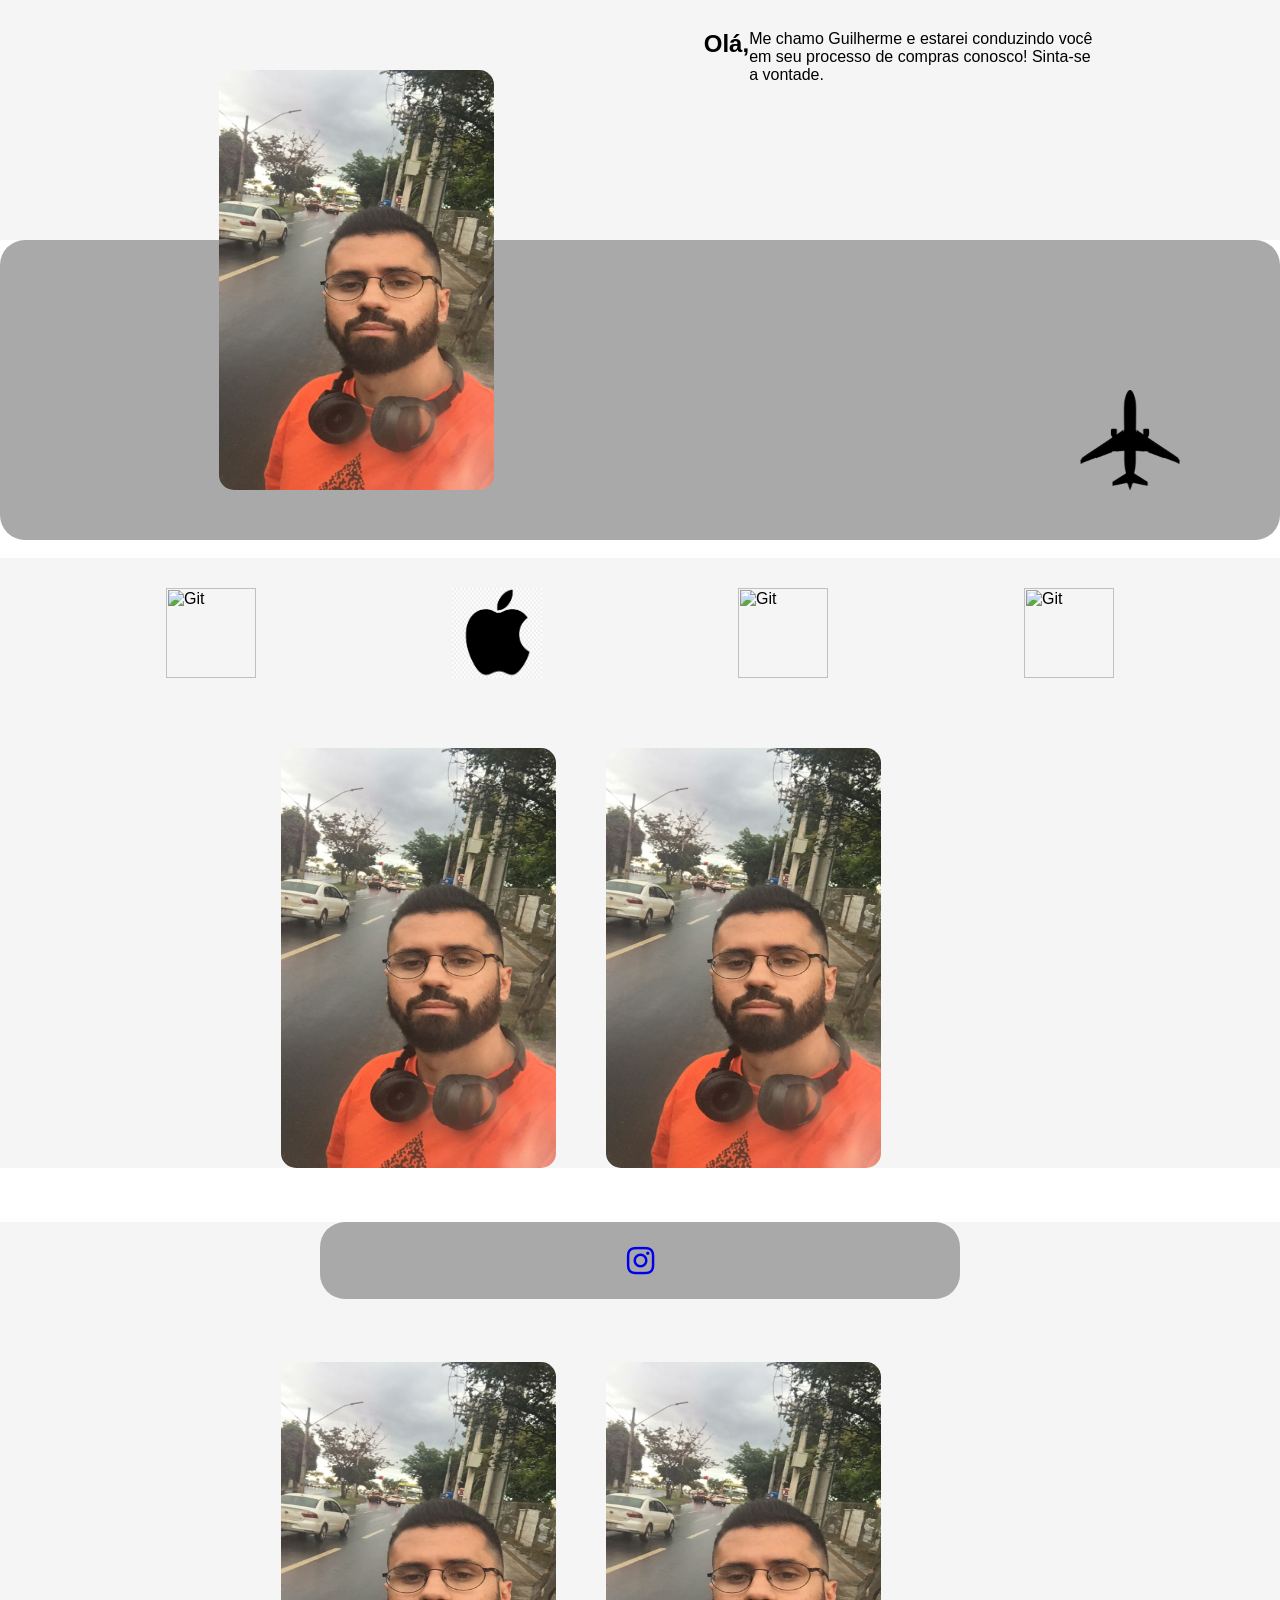
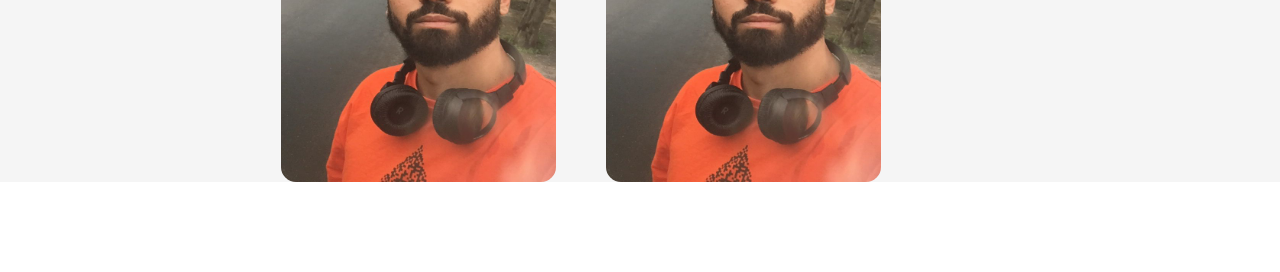
==== src/index.html @ 7324d446 "consultor example commit might be reverted we never know" ====
<!DOCTYPE html>
<html lang="en" xmlns="http://www.w3.org/1999/html" xmlns:margin-top="http://www.w3.org/1999/xhtml">
<head>
    <meta charset="UTF-8">
    <title>verification</title>
    <link rel="stylesheet" href="presentation.css">
    <link rel="stylesheet" href="https://cdnjs.cloudflare.com/ajax/libs/font-awesome/4.7.0/css/font-awesome.min.css">
</head>

<body>

<div class="container" style="text-align: center; height: 200px">
    <div class="D">
        <img src="WhatsApp%20Image%202023-03-06%20at%2020.24.52.jpeg" style="border-radius:15px;height: 420px"
             width="275px" margin-top:4px/>
    </div>
    <div class="A" style="width: 32%">
        <p>
        <h2>Olá,</h2>
        Me chamo Guilherme e estarei conduzindo você em seu processo de compras conosco! Sinta-se a vontade.
        </p>
    </div>
</div>

<div class="colored" style="height: 300px"></div>

<br/>
<div class="imgCoinBase">
    <img src="jbl-logo-7.png" title="Git " style="width:90px;height:90px;">
    <img src="apple.jpg" title="Git " style="width:90px;height:90px;">
    <img src="mi.png" title="Git " style="width:90px;height:90px;">
    <img src="djiBlack.avif" title="Git " style="width:90px;height:90px;">
</div>


<div class="containerB" style="text-align: center; height: 420px">
    <div class="containerB" style="text-align: center; height: 240px">

        <div class="igProf">
            <img src="WhatsApp%20Image%202023-03-06%20at%2020.24.52.jpeg"
                 style="border-radius:15px;height: 420px" width="275px"/>
        </div>
        <br/>

        <div class="About" style="width: 32%">
            <img src="WhatsApp%20Image%202023-03-06%20at%2020.24.52.jpeg"
                 style="border-radius:15px;height: 420px" width="275px"/>
        </div>
    </div>
    <br/>
</div>

<br/>
<br/>
<br/>

<div class="containerGit" style="text-align: center; height: 100px">
    <div class="talk" style="height: 37px; width: 600px">
        <a target="_blank" href="https://www.instagram.com/gfamorimm/">
            <i class="fa fa-instagram fa-2x"></i>
        </a>
    </div>
</div>

<div class="containerB" style="text-align: center; height: 420px">
    <div class="containerB" style="text-align: center; height: 240px">

        <div class="igProf">
            <img src="WhatsApp%20Image%202023-03-06%20at%2020.24.52.jpeg"
                 style="border-radius:15px;height: 420px" width="275px"/>
        </div>
        <br/>

        <div class="About" style="width: 32%">
            <img src="WhatsApp%20Image%202023-03-06%20at%2020.24.52.jpeg"
                 style="border-radius:15px;height: 420px" width="275px"/>
        </div>
    </div>
    <br/>
</div>


</body>

<br/>
<br/>
<br/>
<br/>
<br/>

<footer class="footer">

</footer>

</html>
---- src/presentation.css ----
body, html {
    height: 100%;
    margin: 0;
    font-family: Arial;
}

* {
    margin: 0px;
    padding: 0px;
}


.about {
    text-align: center;

}


.BC {
    background-color: whitesmoke;
}

.B {
    background-color: darkgray;
    border-radius: 50px;
}

h2 {
    text-align: center;
}


.colored {
    background-color: darkgray;
    text-align: right;
    border: none;
    display: flex;
    align-items: flex-end;
    background-image: url("airTwo.png");
    background-repeat: no-repeat;
    background-size: 100px 100px;
    background-position: bottom 50px right 100px;
    border-radius: 25px;

}

.newGray {
    background-color: darkgray;
    text-align: center;
    align-items: flex-end;
    padding: 5px;
}

.imgCoinBase {
    border: none !important;
    background-color: whitesmoke;
    justify-content: space-evenly;
    display: flex;
    align-items: center;
    flex-direction: row;

}

.imgCoinBase > * {
    padding: 30px;
}

.talk{
    border: none !important;
    background-color: whitesmoke;
    justify-content: space-evenly;
    display: flex;
    align-items: center;
    flex-direction: row;
}



.imgHtml {
    padding: 100px;
    border: none;
}


.logo {
    background-color: whitesmoke;
    border: none !important;
}

.container {
    display: flex;
    justify-content: space-evenly;
    align-content: center;
    text-align: center;
    background-color: whitesmoke;
    padding: 20px;

}


.containerGit {
    display: flex;
    justify-content: space-evenly;
    align-content: center;
    text-align: right;
    background-color: whitesmoke;
    padding: 0px;
}


.containerResume {
    display: flex;
    justify-content: space-evenly;
    align-content: center;
    text-align: right;
    background-color: whitesmoke;
    padding: 0px;


}

.containerB {
    display: flex;
    justify-content: space-evenly;
    align-content: center;
    text-align: center;
    background-color: whitesmoke;
    image-resolution: normal;
    image-orientation: flip;
    padding: 20px;
}

.A {
    display: flex;
    padding: 10px;
    text-align: left;

}

.D {
    padding: 50px;
    text-align: center;
    display: flex;
    justify-content: center;
    align-content: center;
}

.two {
    padding: 210px;
    text-align: center;
    display: flex;
    justify-content: center;
    align-content: center;
    border-radius: 30px;

}



.DEF{
    padding: 100px;
    text-align: left;
    display: flex;
    justify-content: center;
    align-content: center;

}

.imgCss {
    display: flex;
    padding: 10px;
    text-align: left;

}

.dontKnowYet {
    background-color: whitesmoke;
    height: 250px;
    padding: 20px;
    align-content: center;

}

.talk {
    border-radius: 25px;
    background-color: darkgray;
    text-align: center;
    padding: 20px;

}
.socialMedia{
    height: 150px;
}

.loading{
    padding: 190px;
}

.imgCoinBase{

}

.last{
    display: flex;
    justify-content: right;
    padding: 40px;
}
.presentationHeader{
    display: flex;
    justify-content: right;
    padding: 5px;
}

button {
    background-color: darkgray;
    border: none;
    color: black;
    padding: 15px 32px;
    text-align: center;
    text-decoration: none;
    display: inline-block;
    font-size: 16px;
    border-radius: 20px;
}
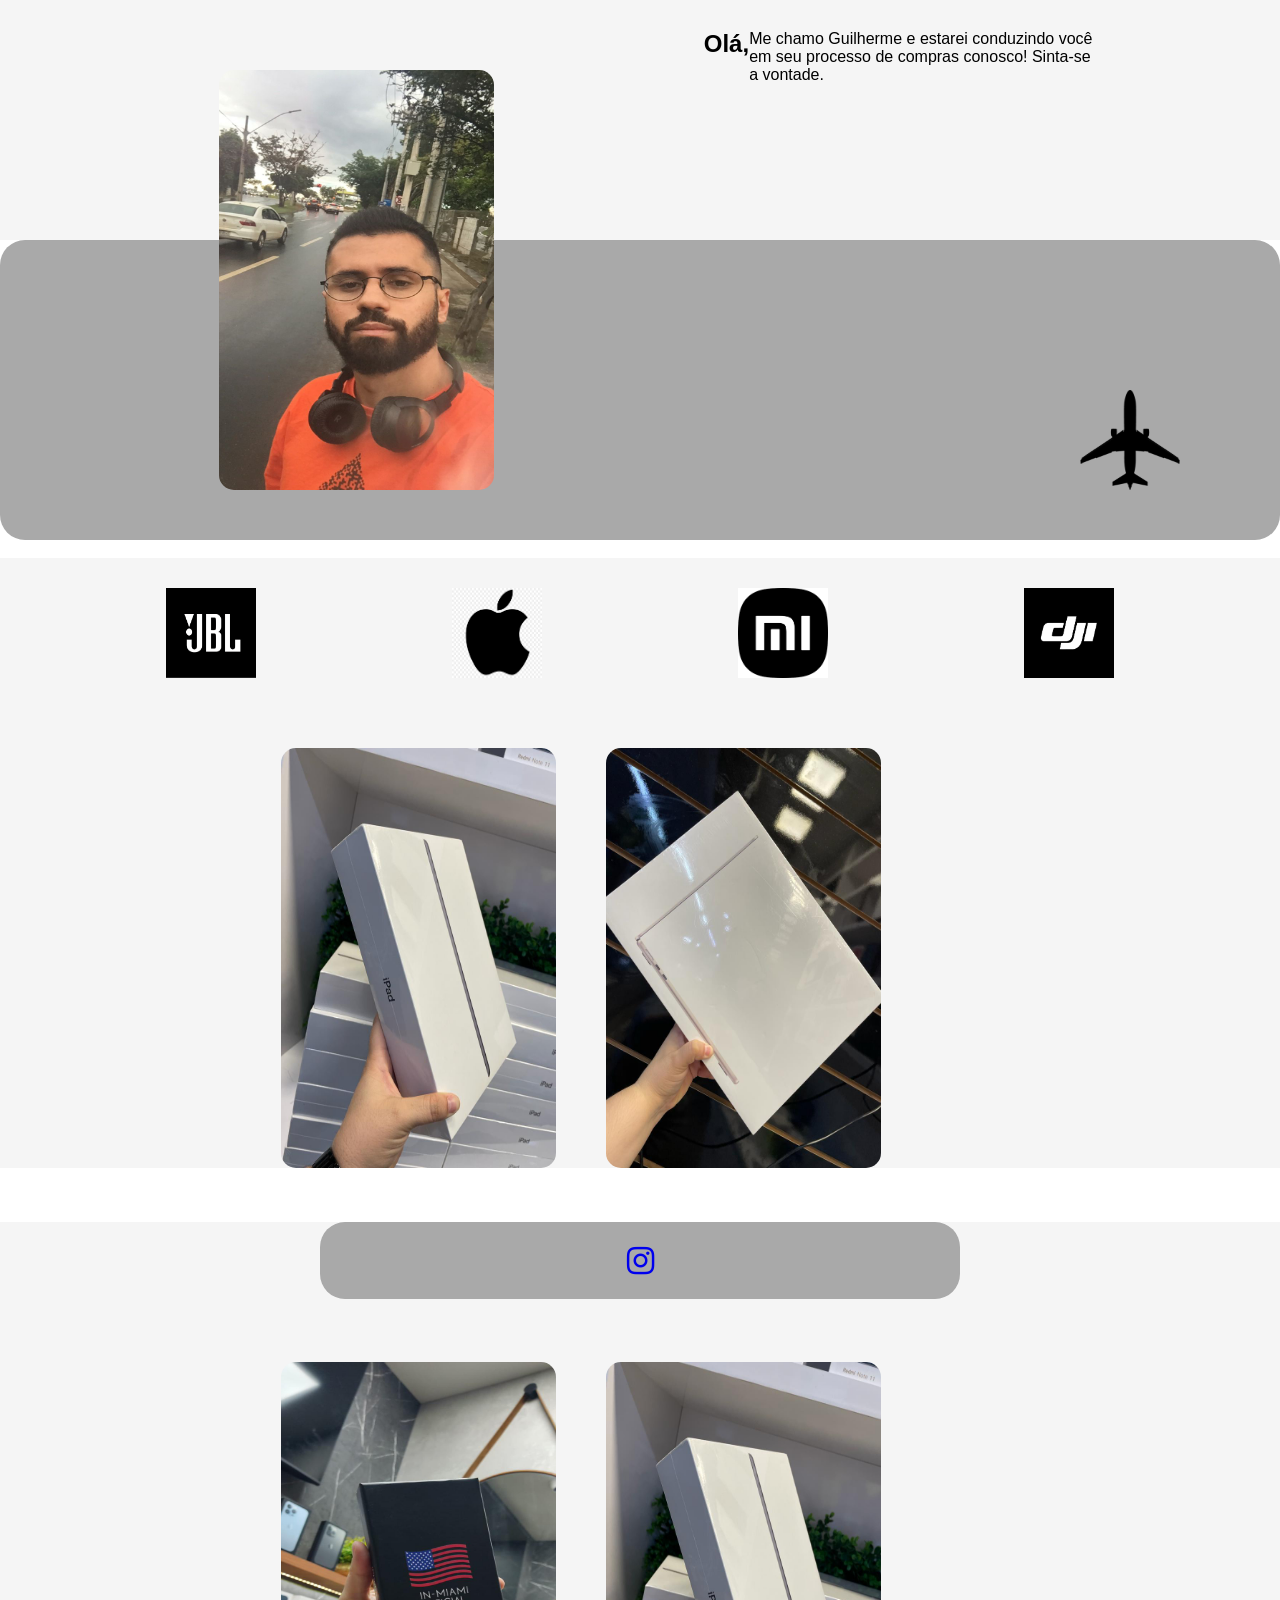
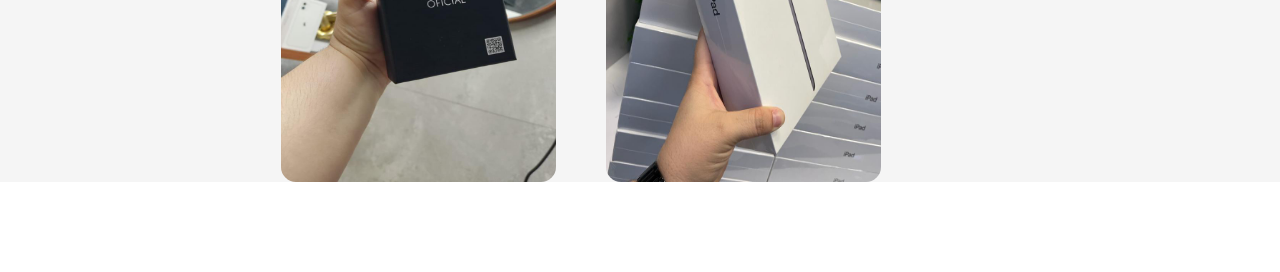
==== commit 61a54141: "consultor example commit might be reverted we never know" ====
--- a/src/index.html
+++ b/src/index.html
@@ -37,13 +37,13 @@
     <div class="containerB" style="text-align: center; height: 240px">
 
         <div class="igProf">
-            <img src="WhatsApp%20Image%202023-03-06%20at%2020.24.52.jpeg"
+            <img src="one.jpeg"
                  style="border-radius:15px;height: 420px" width="275px"/>
         </div>
         <br/>
 
         <div class="About" style="width: 32%">
-            <img src="WhatsApp%20Image%202023-03-06%20at%2020.24.52.jpeg"
+            <img src="two.jpeg"
                  style="border-radius:15px;height: 420px" width="275px"/>
         </div>
     </div>
@@ -66,13 +66,13 @@
     <div class="containerB" style="text-align: center; height: 240px">
 
         <div class="igProf">
-            <img src="WhatsApp%20Image%202023-03-06%20at%2020.24.52.jpeg"
+            <img src="fiv.jpeg"
                  style="border-radius:15px;height: 420px" width="275px"/>
         </div>
         <br/>
 
         <div class="About" style="width: 32%">
-            <img src="WhatsApp%20Image%202023-03-06%20at%2020.24.52.jpeg"
+            <img src="one.jpeg"
                  style="border-radius:15px;height: 420px" width="275px"/>
         </div>
     </div>
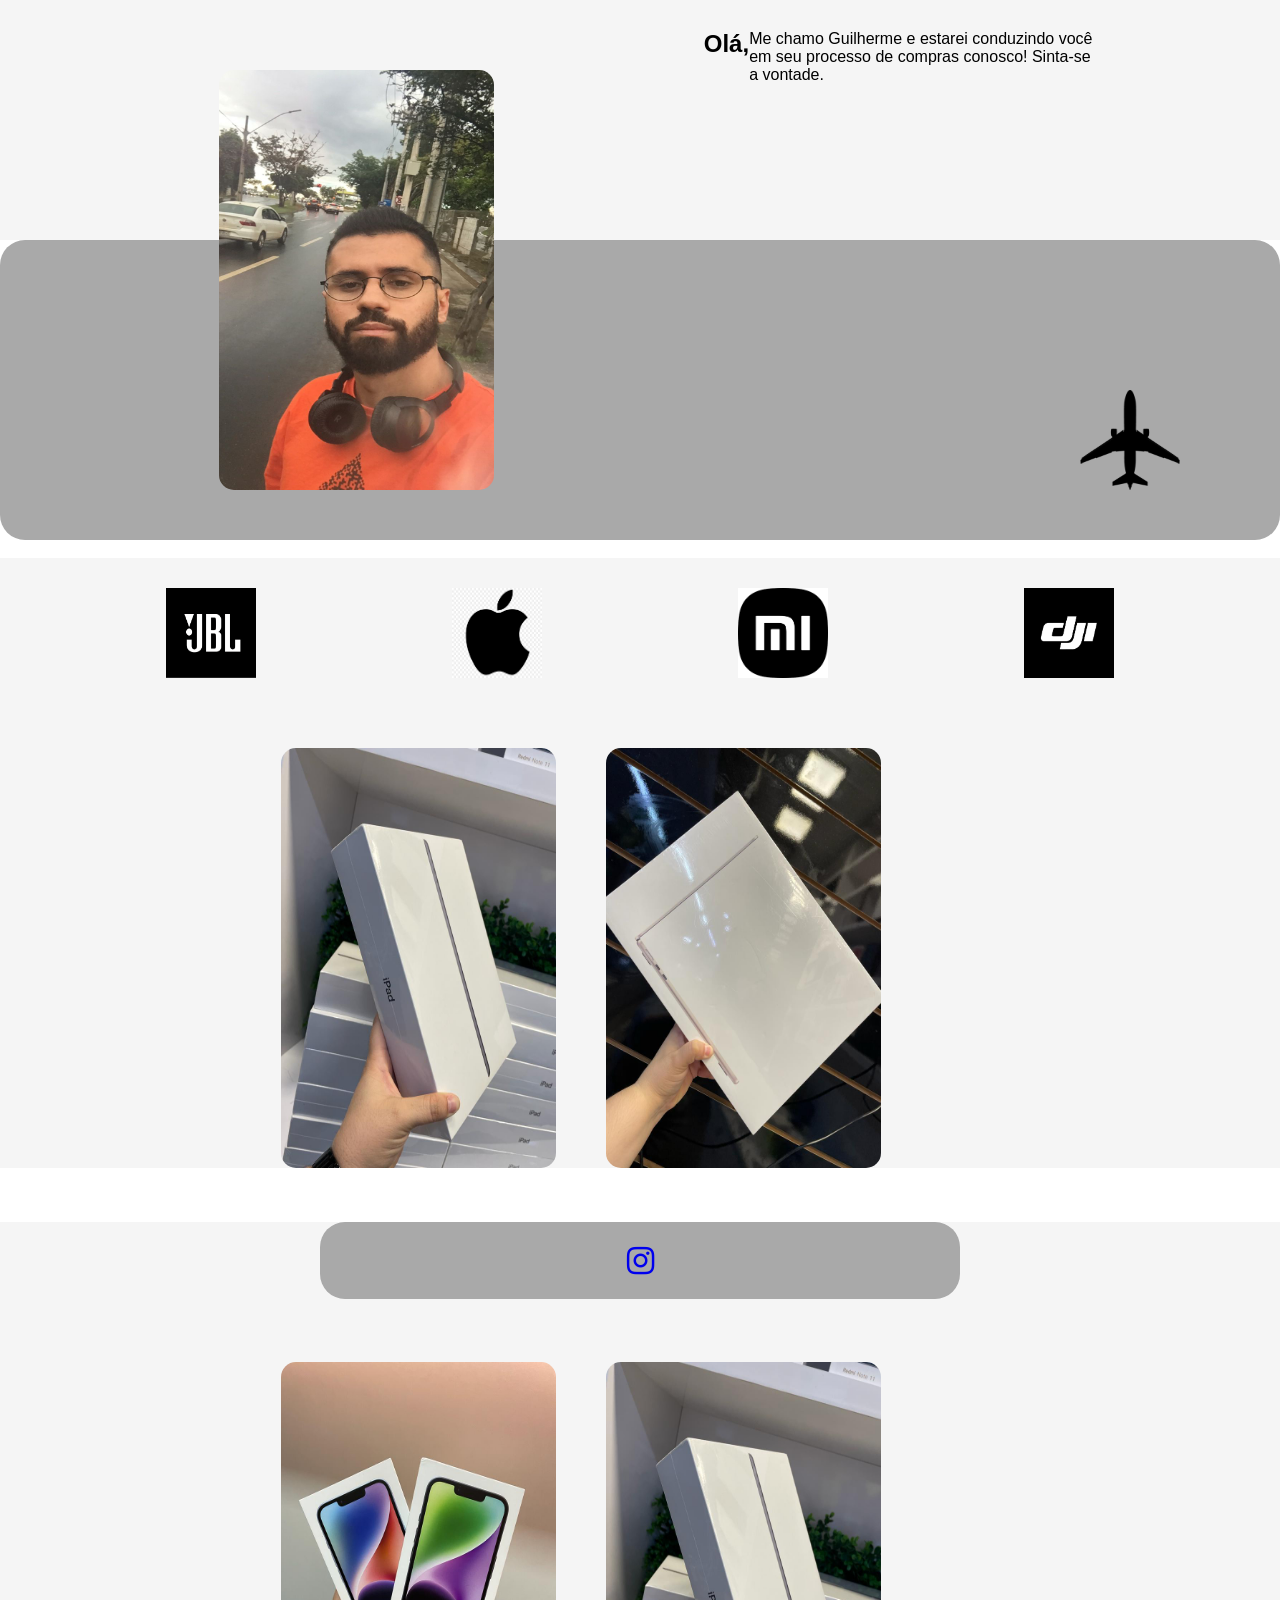
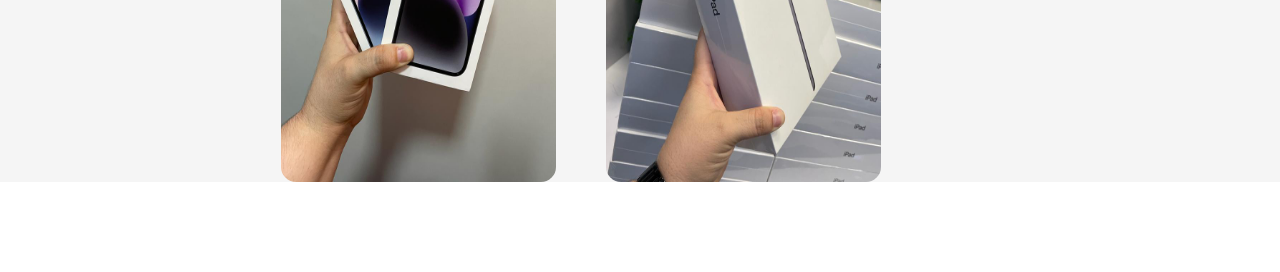
==== commit a40bf30b: "consultor example commit might be reverted we never know" ====
--- a/src/index.html
+++ b/src/index.html
@@ -66,7 +66,7 @@
     <div class="containerB" style="text-align: center; height: 240px">
 
         <div class="igProf">
-            <img src="fiv.jpeg"
+            <img src="threeee.jpeg"
                  style="border-radius:15px;height: 420px" width="275px"/>
         </div>
         <br/>
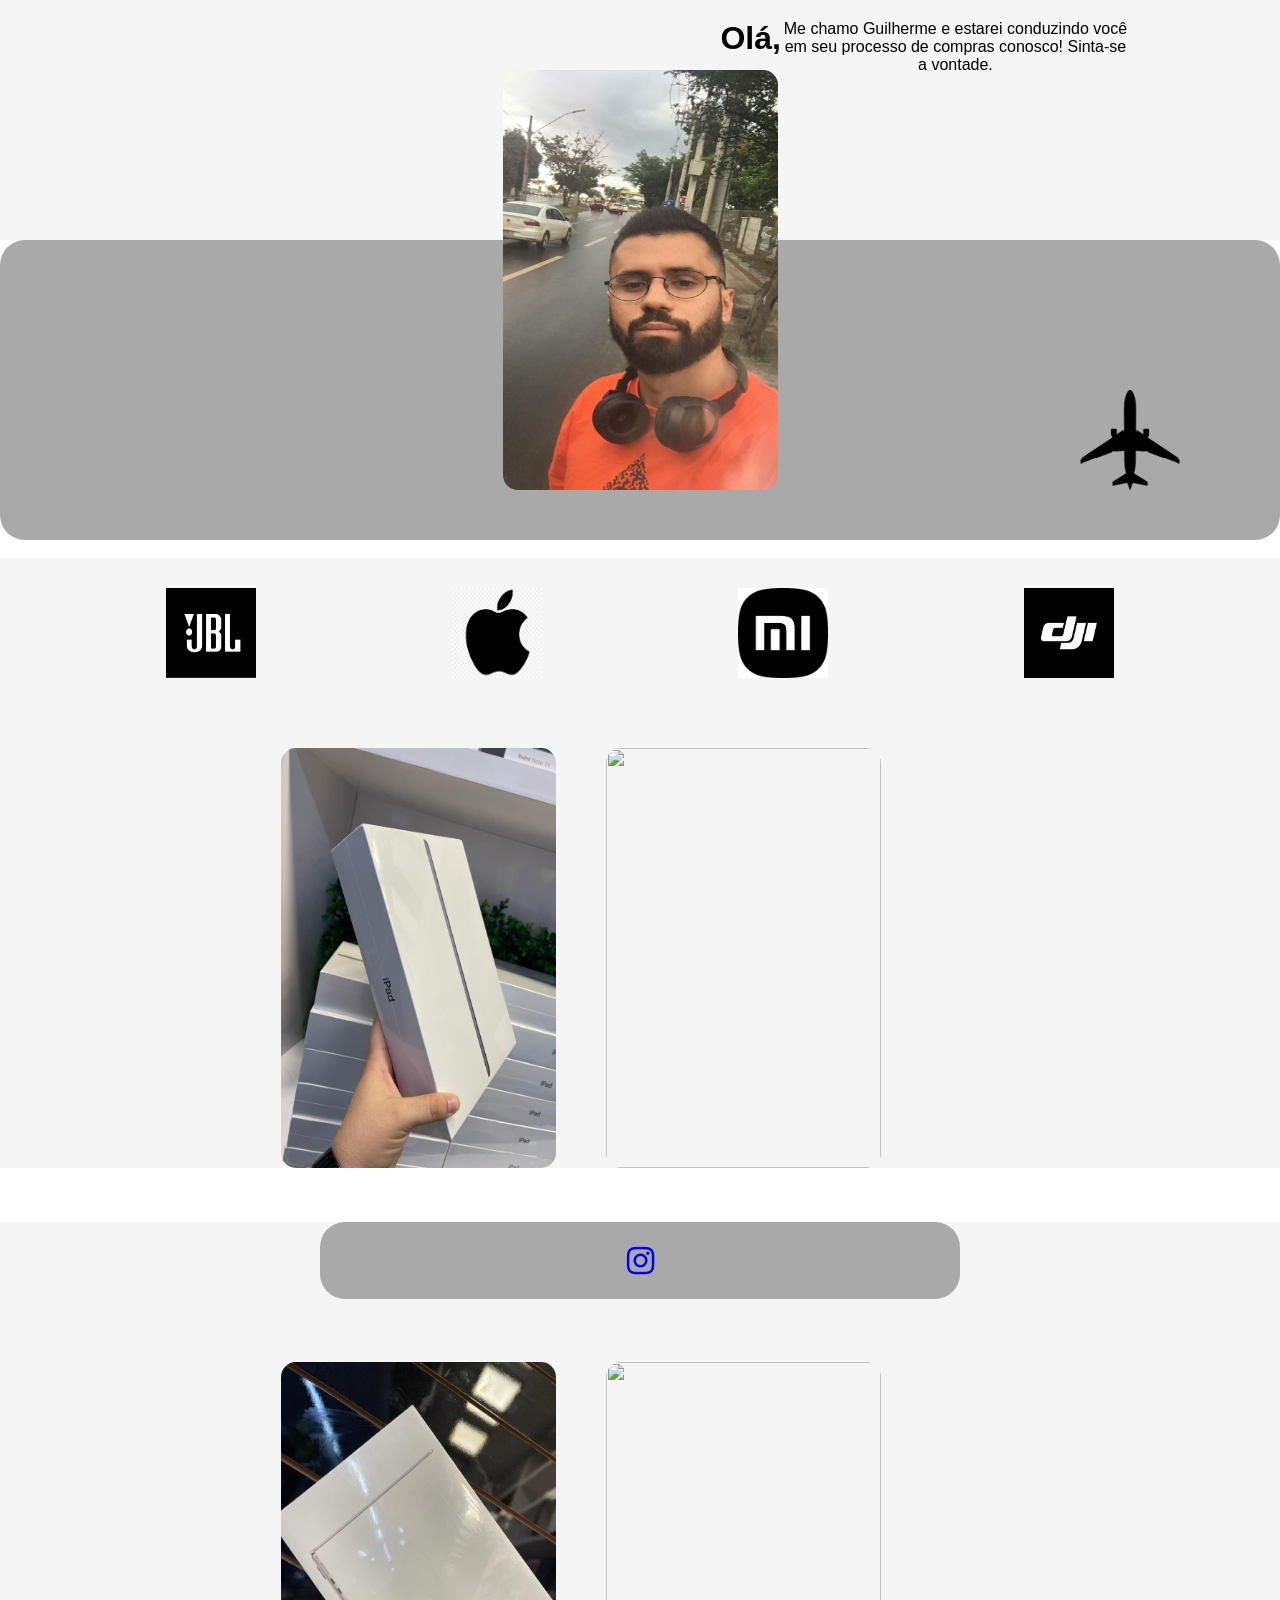
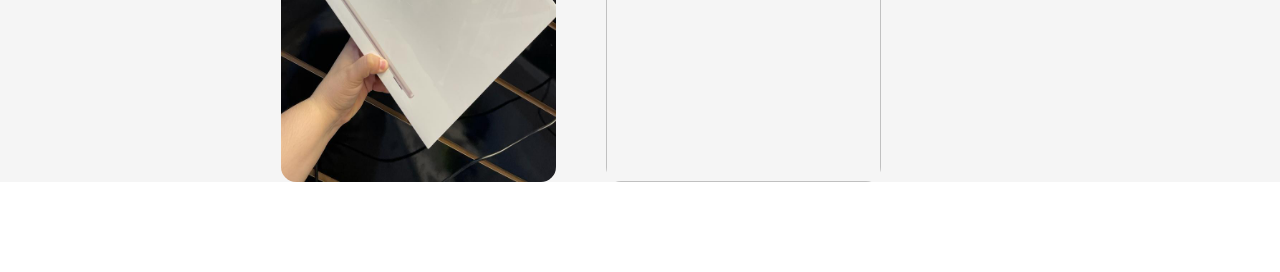
==== commit 2c10d960: "consultor example commit might be reverted we never know" ====
--- a/src/index.html
+++ b/src/index.html
@@ -16,7 +16,7 @@
     </div>
     <div class="A" style="width: 32%">
         <p>
-        <h2>Olá,</h2>
+        <h1>Olá,</h1>
         Me chamo Guilherme e estarei conduzindo você em seu processo de compras conosco! Sinta-se a vontade.
         </p>
     </div>
@@ -43,7 +43,7 @@
         <br/>
 
         <div class="About" style="width: 32%">
-            <img src="two.jpeg"
+            <img src="tre.jpeg"
                  style="border-radius:15px;height: 420px" width="275px"/>
         </div>
     </div>
@@ -66,13 +66,13 @@
     <div class="containerB" style="text-align: center; height: 240px">
 
         <div class="igProf">
-            <img src="threeee.jpeg"
+            <img src="two.jpeg"
                  style="border-radius:15px;height: 420px" width="275px"/>
         </div>
         <br/>
 
         <div class="About" style="width: 32%">
-            <img src="one.jpeg"
+            <img src="LEMBREI.jpeg"
                  style="border-radius:15px;height: 420px" width="275px"/>
         </div>
     </div>
--- a/src/presentation.css
+++ b/src/presentation.css
@@ -132,8 +132,12 @@
 
 .A {
     display: flex;
-    padding: 10px;
-    text-align: left;
+    /*text-align: left;*/
+    position: absolute;
+    right: 150px;
+    width: 200px;
+    height: 120px;
+
 
 }
 
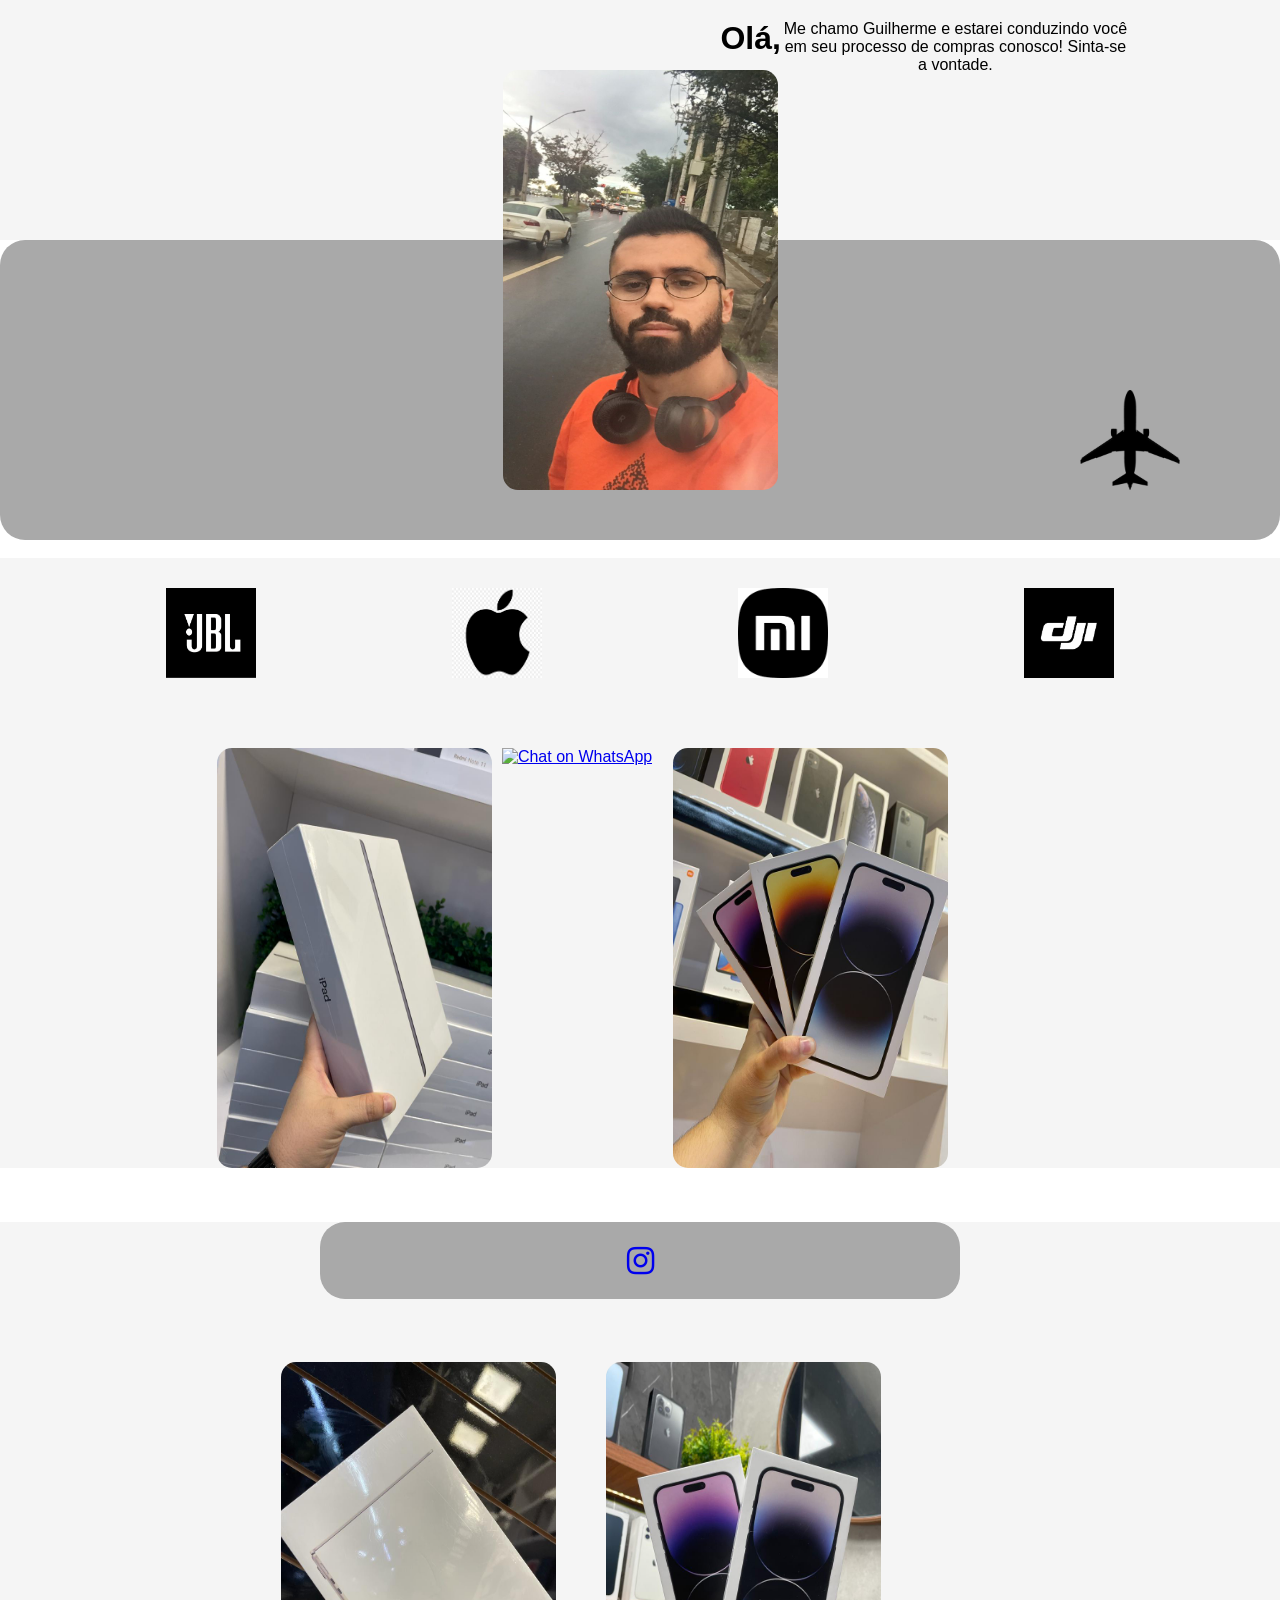
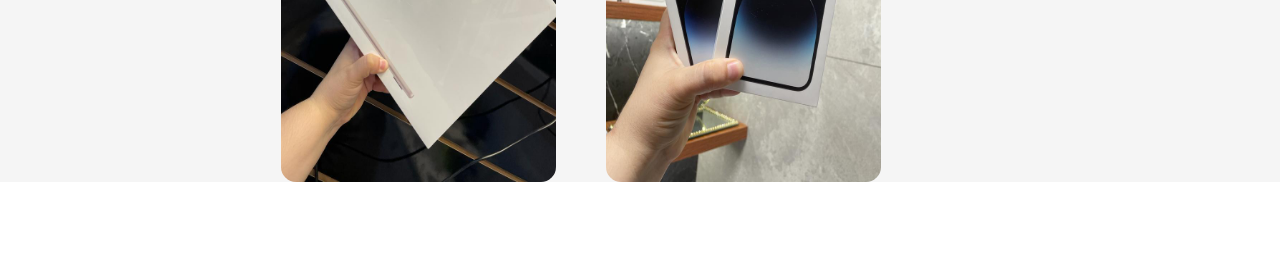
==== commit dd7ef50a: "consultor example commit might be reverted we never know" ====
--- a/src/index.html
+++ b/src/index.html
@@ -40,6 +40,8 @@
             <img src="one.jpeg"
                  style="border-radius:15px;height: 420px" width="275px"/>
         </div>
+
+        <a aria-label="Chat on WhatsApp" href="https://wa.me/556298295005"> <img alt="Chat on WhatsApp" src="WhatsAppButtonGreenLarge.svg" /> </a>
         <br/>
 
         <div class="About" style="width: 32%">
@@ -80,6 +82,7 @@
 </div>
 
 
+
 </body>
 
 <br/>
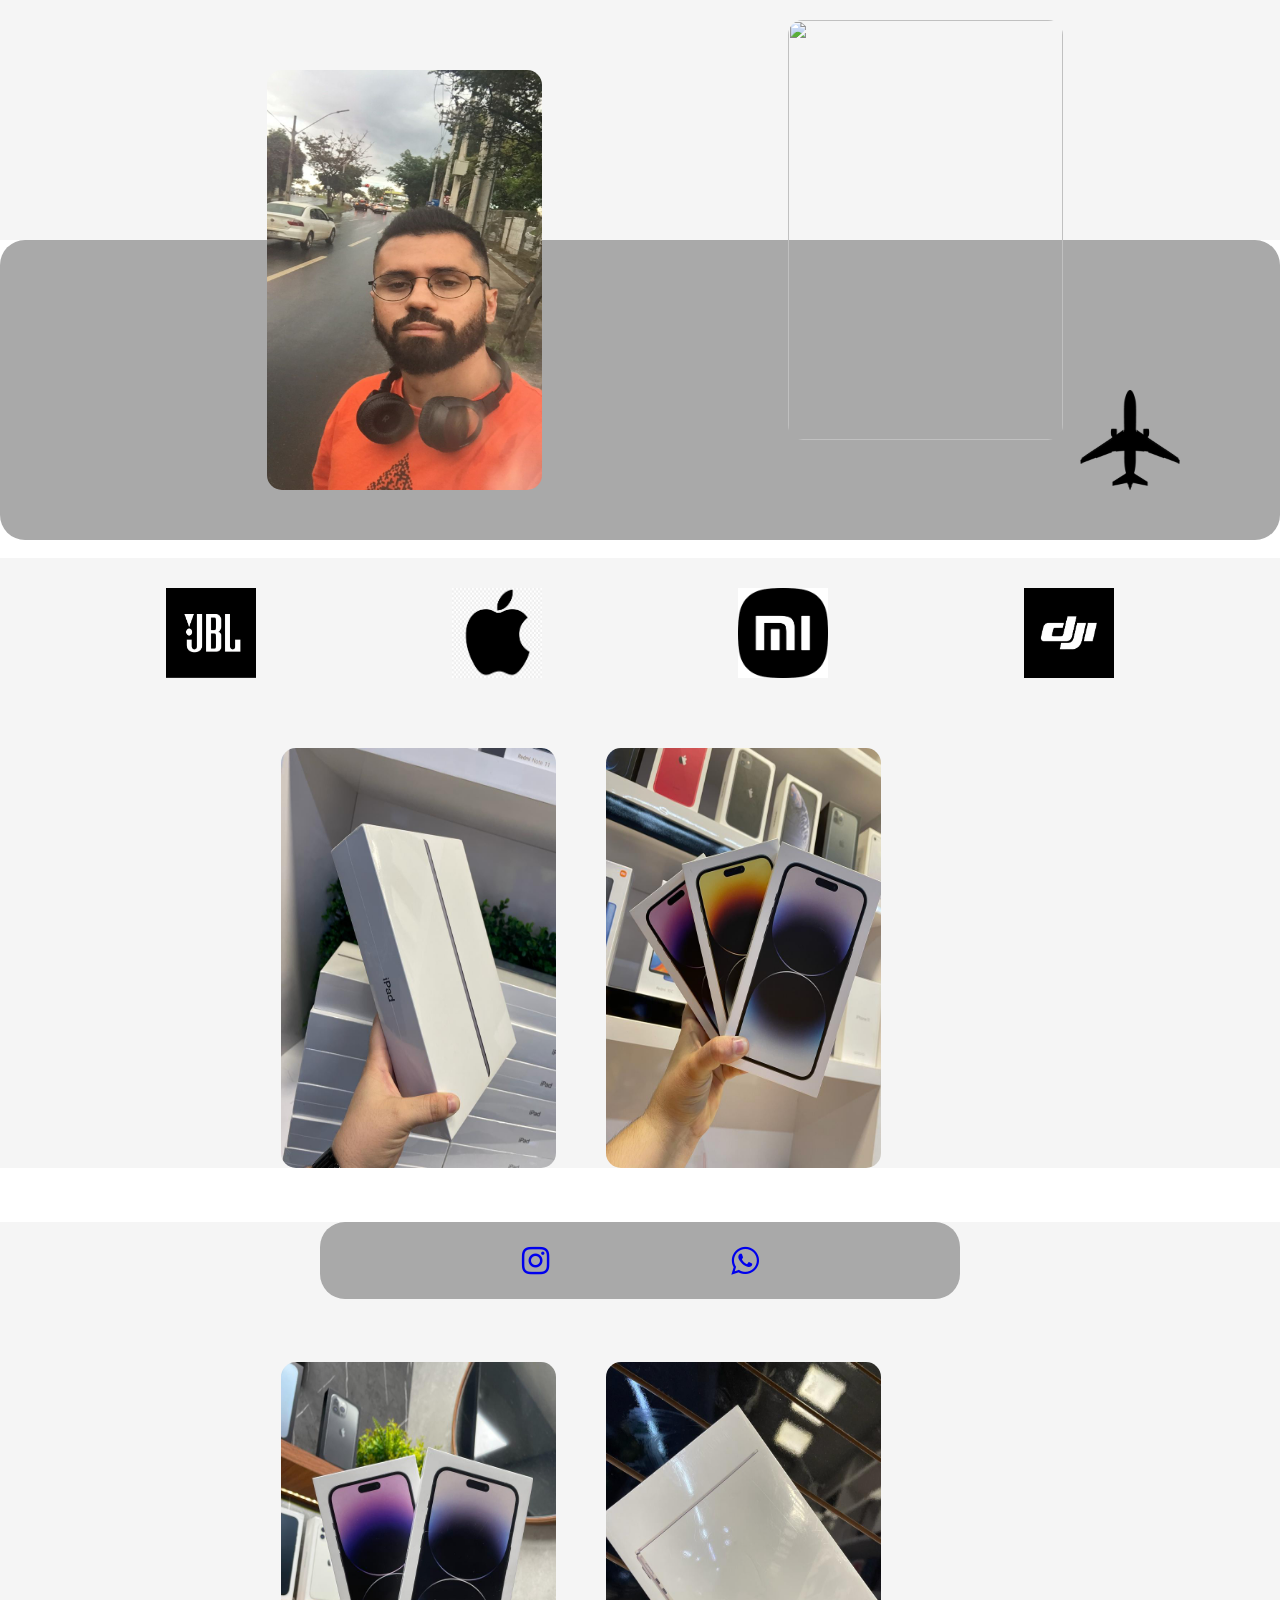
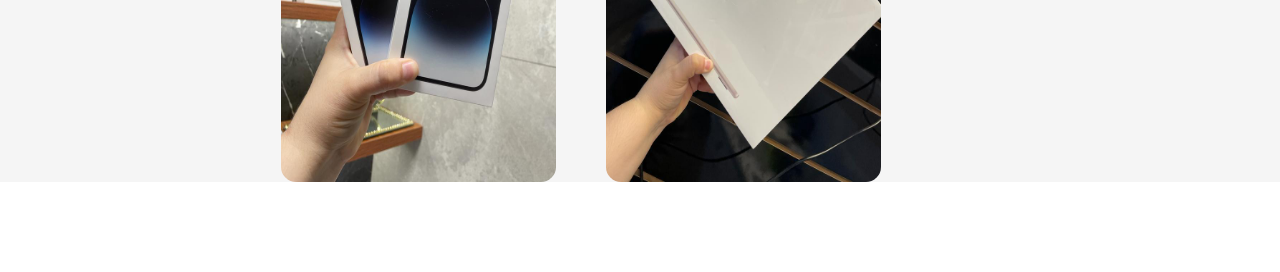
==== commit 64d3ab85: "consultor example commit might be reverted we never know" ====
--- a/src/index.html
+++ b/src/index.html
@@ -14,12 +14,13 @@
         <img src="WhatsApp%20Image%202023-03-06%20at%2020.24.52.jpeg" style="border-radius:15px;height: 420px"
              width="275px" margin-top:4px/>
     </div>
-    <div class="A" style="width: 32%">
-        <p>
-        <h1>Olá,</h1>
-        Me chamo Guilherme e estarei conduzindo você em seu processo de compras conosco! Sinta-se a vontade.
-        </p>
+
+    <div class="cssShit">
+        <img src="logoPac.jpg" style="border-radius:15px;height: 420px"
+             width="275px" margin-top:20px/>
     </div>
+
+
 </div>
 
 <div class="colored" style="height: 300px"></div>
@@ -32,7 +33,6 @@
     <img src="djiBlack.avif" title="Git " style="width:90px;height:90px;">
 </div>
 
-
 <div class="containerB" style="text-align: center; height: 420px">
     <div class="containerB" style="text-align: center; height: 240px">
 
@@ -41,7 +41,7 @@
                  style="border-radius:15px;height: 420px" width="275px"/>
         </div>
 
-        <a aria-label="Chat on WhatsApp" href="https://wa.me/556298295005"> <img alt="Chat on WhatsApp" src="WhatsAppButtonGreenLarge.svg" /> </a>
+
         <br/>
 
         <div class="About" style="width: 32%">
@@ -61,27 +61,25 @@
         <a target="_blank" href="https://www.instagram.com/gfamorimm/">
             <i class="fa fa-instagram fa-2x"></i>
         </a>
+        <a href="https://wa.me/556298295005"><i class="fa fa-whatsapp fa-2x"></i></a>
     </div>
 </div>
 
 <div class="containerB" style="text-align: center; height: 420px">
     <div class="containerB" style="text-align: center; height: 240px">
-
         <div class="igProf">
-            <img src="two.jpeg"
+            <img src="LEMBREI.jpeg"
                  style="border-radius:15px;height: 420px" width="275px"/>
         </div>
         <br/>
 
         <div class="About" style="width: 32%">
-            <img src="LEMBREI.jpeg"
+            <img src="two.jpeg"
                  style="border-radius:15px;height: 420px" width="275px"/>
         </div>
     </div>
     <br/>
 </div>
-
-
 
 </body>
 
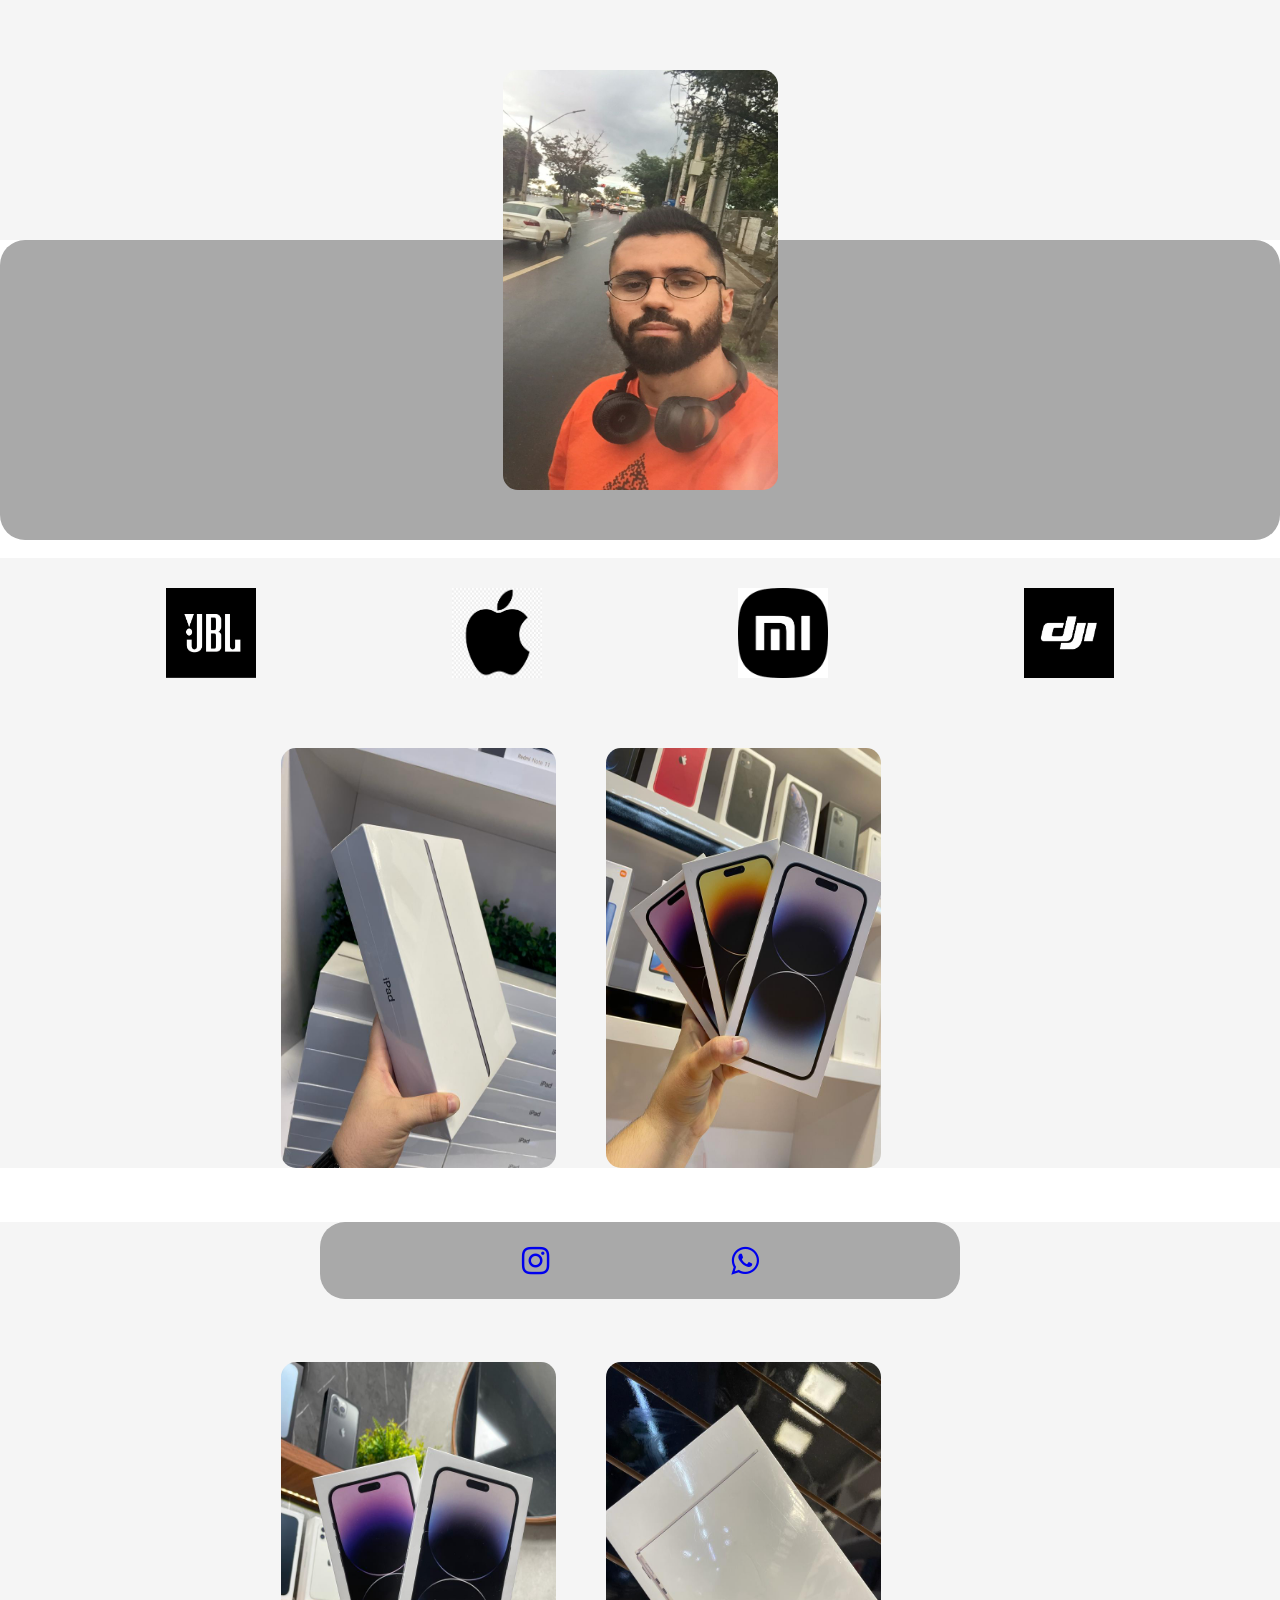
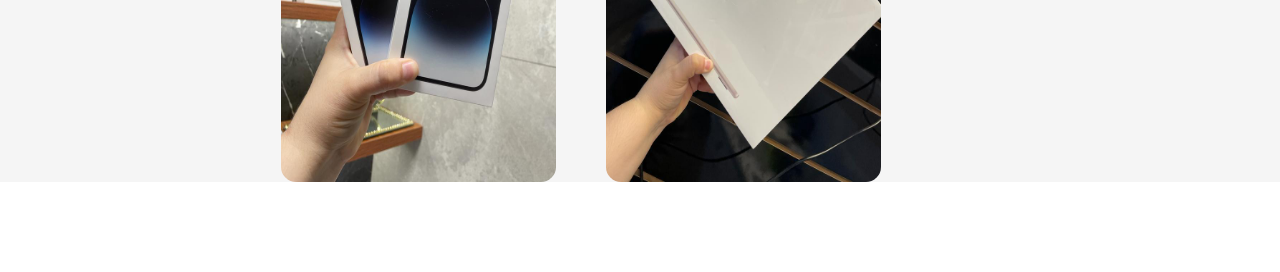
==== commit cb857346: "consultor example commit might be reverted we never know" ====
--- a/src/index.html
+++ b/src/index.html
@@ -14,13 +14,6 @@
         <img src="WhatsApp%20Image%202023-03-06%20at%2020.24.52.jpeg" style="border-radius:15px;height: 420px"
              width="275px" margin-top:4px/>
     </div>
-
-    <div class="cssShit">
-        <img src="logoPac.jpg" style="border-radius:15px;height: 420px"
-             width="275px" margin-top:20px/>
-    </div>
-
-
 </div>
 
 <div class="colored" style="height: 300px"></div>
--- a/src/presentation.css
+++ b/src/presentation.css
@@ -36,7 +36,7 @@
     border: none;
     display: flex;
     align-items: flex-end;
-    background-image: url("airTwo.png");
+    /*background-image: url("airTwo.png");*/
     background-repeat: no-repeat;
     background-size: 100px 100px;
     background-position: bottom 50px right 100px;
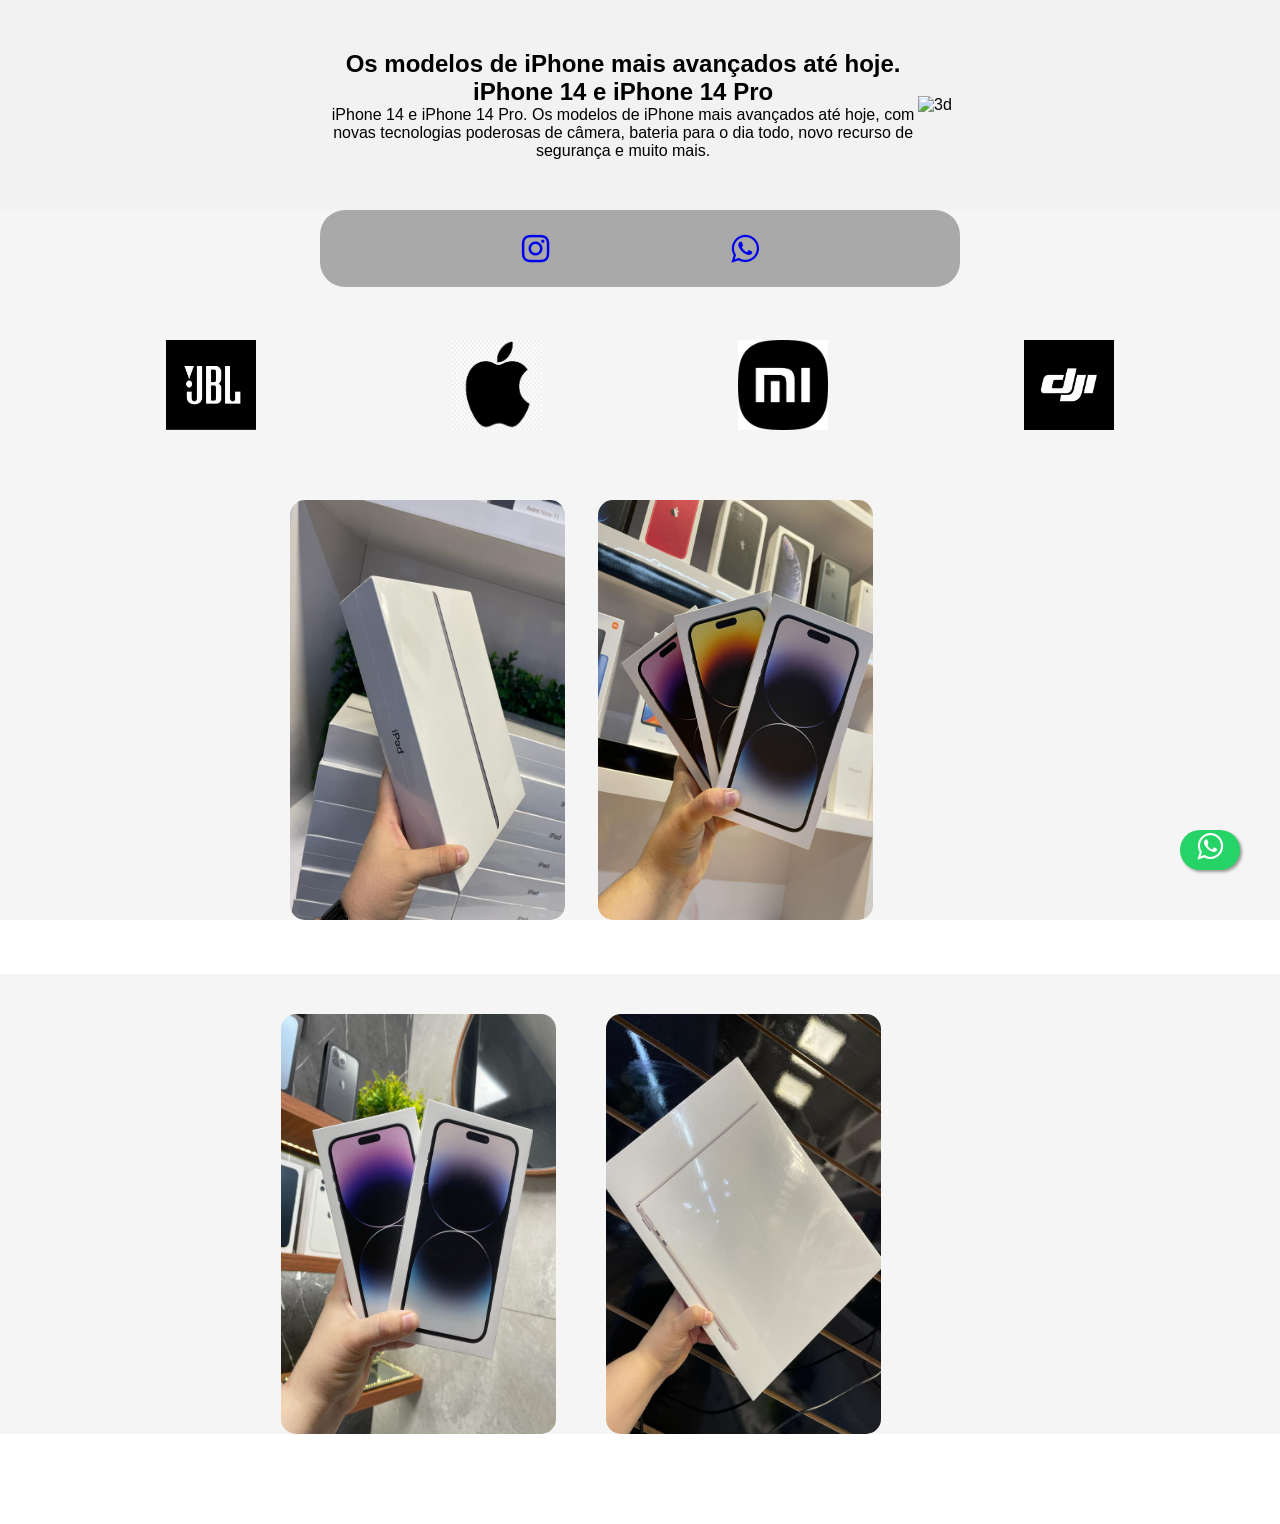
==== commit 75e76507: "consultor example commit might be reverted we never know" ====
--- a/src/index.html
+++ b/src/index.html
@@ -9,22 +9,45 @@
 
 <body>
 
-<div class="container" style="text-align: center; height: 200px">
-    <div class="D">
-        <img src="WhatsApp%20Image%202023-03-06%20at%2020.24.52.jpeg" style="border-radius:15px;height: 420px"
-             width="275px" margin-top:4px/>
+<section class="hero-section">
+    <div class="hero-text">
+        <h2>Os modelos de iPhone mais avançados até hoje.</h2>
+        <h1>iPhone 14 e iPhone 14 Pro</h1>
+        <p>iPhone 14 e iPhone 14 Pro. Os modelos de iPhone mais avançados até hoje, com novas tecnologias poderosas de
+            câmera, bateria para o dia todo, novo recurso de segurança e muito mais.</p>
+    </div>
+    <img src="https://images-americanas.b2w.io/spacey/acom/2022/09/27/iphone14-iphone14pro-dd5728fb6515.gif" alt="3d"
+         class="hero-img">
+</section>
+
+
+<div class="containerGit" style="text-align: center; height: 100px">
+    <div class="talk" style="height: 37px; width: 600px">
+        <a target="_blank" href="https://www.instagram.com/gfamorimm/">
+            <i class="fa fa-instagram fa-2x"></i>
+        </a>
+        <a href="https://wa.me/556298295005"><i class="fa fa-whatsapp fa-2x"></i></a>
     </div>
 </div>
 
-<div class="colored" style="height: 300px"></div>
 
-<br/>
 <div class="imgCoinBase">
     <img src="jbl-logo-7.png" title="Git " style="width:90px;height:90px;">
     <img src="apple.jpg" title="Git " style="width:90px;height:90px;">
     <img src="mi.png" title="Git " style="width:90px;height:90px;">
     <img src="djiBlack.avif" title="Git " style="width:90px;height:90px;">
 </div>
+
+
+<!--<div class="container" style="text-align: center; height: 200px">-->
+<!--    <div class="D">-->
+<!--        <img src="WhatsApp%20Image%202023-03-06%20at%2020.24.52.jpeg" style="border-radius:15px;height: 420px"-->
+<!--             width="275px" margin-top:4px/>-->
+<!--    </div>-->
+<!--</div>-->
+
+<!--<div class="colored" style="height: 300px"></div>-->
+
 
 <div class="containerB" style="text-align: center; height: 420px">
     <div class="containerB" style="text-align: center; height: 240px">
@@ -34,14 +57,14 @@
                  style="border-radius:15px;height: 420px" width="275px"/>
         </div>
 
+        <div class="About" style="width: 32%">
 
-        <br/>
-
-        <div class="About" style="width: 32%">
             <img src="tre.jpeg"
                  style="border-radius:15px;height: 420px" width="275px"/>
         </div>
     </div>
+    <br/>
+    <br/>
     <br/>
 </div>
 
@@ -49,14 +72,6 @@
 <br/>
 <br/>
 
-<div class="containerGit" style="text-align: center; height: 100px">
-    <div class="talk" style="height: 37px; width: 600px">
-        <a target="_blank" href="https://www.instagram.com/gfamorimm/">
-            <i class="fa fa-instagram fa-2x"></i>
-        </a>
-        <a href="https://wa.me/556298295005"><i class="fa fa-whatsapp fa-2x"></i></a>
-    </div>
-</div>
 
 <div class="containerB" style="text-align: center; height: 420px">
     <div class="containerB" style="text-align: center; height: 240px">
@@ -76,6 +91,11 @@
 
 </body>
 
+<a href="https://wa.me/5562982950005" class="floating" target="_blank">
+    <i class="fa fa-whatsapp"></i>
+</a>
+
+
 <br/>
 <br/>
 <br/>
--- a/src/presentation.css
+++ b/src/presentation.css
@@ -119,15 +119,18 @@
 
 }
 
-.containerB {
-    display: flex;
-    justify-content: space-evenly;
-    align-content: center;
-    text-align: center;
-    background-color: whitesmoke;
-    image-resolution: normal;
-    image-orientation: flip;
-    padding: 20px;
+.hero-section {
+    display: flex;
+    justify-content: center;
+    align-items: center;
+    flex-wrap: wrap;
+    background-color: #f2f2f2;
+    padding: 50px;
+}
+
+.hero-text {
+    width: 50%;
+    text-align: center;
 }
 
 .A {
@@ -225,4 +228,32 @@
     display: inline-block;
     font-size: 16px;
     border-radius: 20px;
+}
+
+
+.containerB {
+    display: flex;
+    justify-content: space-evenly;
+    align-content: center;
+    text-align: center;
+    background-color: whitesmoke;
+    image-resolution: normal;
+    image-orientation: flip;
+    padding: 20px;
+}
+
+
+.floating {
+    position: fixed;
+    width: 60px;
+    height: 40px;
+    bottom: 30px;
+    right: 40px;
+    background-color: #25d366;
+    color: #fff;
+    border-radius: 50px;
+    text-align: center;
+    font-size: 30px;
+    box-shadow: 2px 2px 3px #999;
+    z-index: 100;
 }
